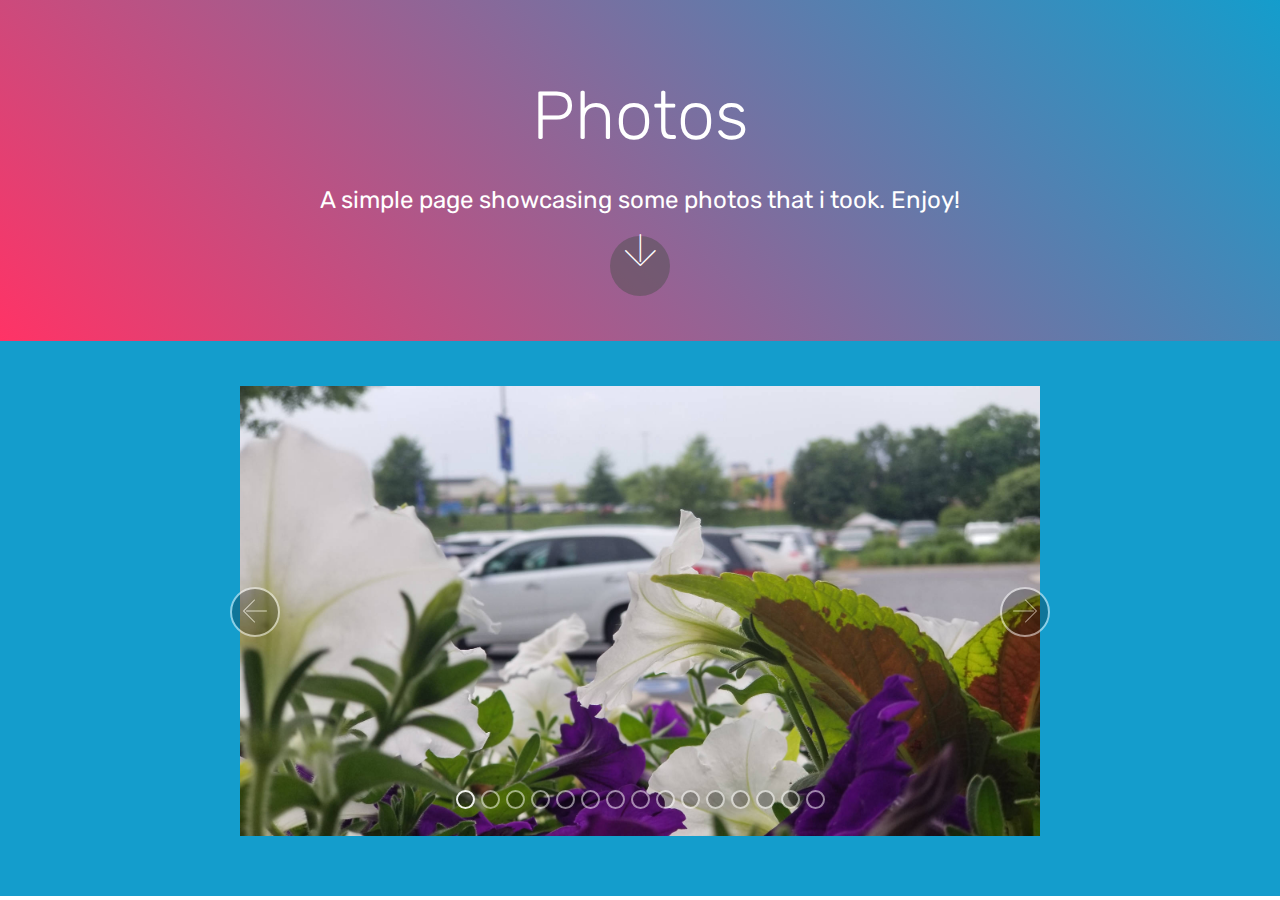
==== page1.html @ ac898b01 "create github pages" ====
<!DOCTYPE html>
<html  >
<head>
  <!-- Site made with Mobirise Website Builder v4.10.3, https://mobirise.com -->
  <meta charset="UTF-8">
  <meta http-equiv="X-UA-Compatible" content="IE=edge">
  <meta name="generator" content="Mobirise v4.10.3, mobirise.com">
  <meta name="viewport" content="width=device-width, initial-scale=1, minimum-scale=1">
  <link rel="shortcut icon" href="assets/images/logo4.png" type="image/x-icon">
  <meta name="description" content="Web Maker Description">
  
  <title>photos</title>
  <link rel="stylesheet" href="assets/web/assets/mobirise-icons/mobirise-icons.css">
  <link rel="stylesheet" href="assets/tether/tether.min.css">
  <link rel="stylesheet" href="assets/bootstrap/css/bootstrap.min.css">
  <link rel="stylesheet" href="assets/bootstrap/css/bootstrap-grid.min.css">
  <link rel="stylesheet" href="assets/bootstrap/css/bootstrap-reboot.min.css">
  <link rel="stylesheet" href="assets/soundcloud-plugin/style.css">
  <link rel="stylesheet" href="assets/theme/css/style.css">
  <link rel="stylesheet" href="assets/mobirise/css/mbr-additional.css" type="text/css">
  
  
  
</head>
<body>
  <section class="header5 cid-rvmyHBR4bw" id="header5-c">

    

    
    <div class="container">
        <div class="row justify-content-center">
            <div class="mbr-white col-md-10">
                <h1 class="mbr-section-title align-center pb-3 mbr-fonts-style display-1">
                    Photos</h1>
                <p class="mbr-text align-center display-5 pb-3 mbr-fonts-style">A simple page showcasing some photos that i took. Enjoy!</p>
                
            </div>
        </div>
    </div>

    <div class="mbr-arrow hidden-sm-down" aria-hidden="true">
        <a href="#next">
            <i class="mbri-down mbr-iconfont"></i>
        </a>
    </div>
</section>

<section class="engine"><a href="https://mobirise.info/u">bootstrap website templates</a></section><section class="carousel slide cid-rvoicYiLsI" data-interval="false" id="slider2-d">

    
    <div class="container content-slider">
        <div class="content-slider-wrap">
            <div><div class="mbr-slider slide carousel" data-pause="true" data-keyboard="false" data-ride="carousel" data-interval="4000"><ol class="carousel-indicators"><li data-app-prevent-settings="" data-target="#slider2-d" class=" active" data-slide-to="0"></li><li data-app-prevent-settings="" data-target="#slider2-d" data-slide-to="1"></li><li data-app-prevent-settings="" data-target="#slider2-d" data-slide-to="2"></li><li data-app-prevent-settings="" data-target="#slider2-d" data-slide-to="3"></li><li data-app-prevent-settings="" data-target="#slider2-d" data-slide-to="4"></li><li data-app-prevent-settings="" data-target="#slider2-d" data-slide-to="5"></li><li data-app-prevent-settings="" data-target="#slider2-d" data-slide-to="6"></li><li data-app-prevent-settings="" data-target="#slider2-d" data-slide-to="7"></li><li data-app-prevent-settings="" data-target="#slider2-d" data-slide-to="8"></li><li data-app-prevent-settings="" data-target="#slider2-d" data-slide-to="9"></li><li data-app-prevent-settings="" data-target="#slider2-d" data-slide-to="10"></li><li data-app-prevent-settings="" data-target="#slider2-d" data-slide-to="11"></li><li data-app-prevent-settings="" data-target="#slider2-d" data-slide-to="12"></li><li data-app-prevent-settings="" data-target="#slider2-d" data-slide-to="13"></li><li data-app-prevent-settings="" data-target="#slider2-d" data-slide-to="14"></li></ol><div class="carousel-inner" role="listbox"><div class="carousel-item slider-fullscreen-image active" data-bg-video-slide="false" style="background-image: url(assets/images/20190602-161744-2000x1125.jpg);"><div class="container container-slide"><div class="image_wrapper"><img src="assets/images/20190602-161744-2000x1125.jpg"><div class="carousel-caption justify-content-center"><div class="col-10 align-center"></div></div></div></div></div><div class="carousel-item slider-fullscreen-image" data-bg-video-slide="false" style="background-image: url(assets/images/effects-1-2000x1125.jpg);"><div class="container container-slide"><div class="image_wrapper"><img src="assets/images/effects-1-2000x1125.jpg"><div class="carousel-caption justify-content-center"><div class="col-10 align-center"></div></div></div></div></div><div class="carousel-item slider-fullscreen-image" data-bg-video-slide="false" style="background-image: url(assets/images/img-20181217-172733-effects-1-2000x2667.jpg);"><div class="container container-slide"><div class="image_wrapper"><img src="assets/images/img-20181217-172733-effects-1-2000x2667.jpg"><div class="carousel-caption justify-content-center"><div class="col-10 align-center"></div></div></div></div></div><div class="carousel-item slider-fullscreen-image" data-bg-video-slide="false" style="background-image: url(assets/images/20190502-70730-2000x1125.jpg);"><div class="container container-slide"><div class="image_wrapper"><img src="assets/images/20190502-70730-2000x1125.jpg"><div class="carousel-caption justify-content-center"><div class="col-10 align-center"></div></div></div></div></div><div class="carousel-item slider-fullscreen-image" data-bg-video-slide="false" style="background-image: url(assets/images/effects1-1-2000x3556.jpg);"><div class="container container-slide"><div class="image_wrapper"><img src="assets/images/effects1-1-2000x3556.jpg"><div class="carousel-caption justify-content-center"><div class="col-10 align-center"></div></div></div></div></div><div class="carousel-item slider-fullscreen-image" data-bg-video-slide="false" style="background-image: url(assets/images/20190703-172301-2000x1125.jpg);"><div class="container container-slide"><div class="image_wrapper"><img src="assets/images/20190703-172301-2000x1125.jpg"><div class="carousel-caption justify-content-center"><div class="col-10 align-center"></div></div></div></div></div><div class="carousel-item slider-fullscreen-image" data-bg-video-slide="false" style="background-image: url(assets/images/20180827-161216-2000x972.jpg);"><div class="container container-slide"><div class="image_wrapper"><img src="assets/images/20180827-161216-2000x972.jpg"><div class="carousel-caption justify-content-center"><div class="col-10 align-center"></div></div></div></div></div><div class="carousel-item slider-fullscreen-image" data-bg-video-slide="false" style="background-image: url(assets/images/20180825-30747-2000x972.jpg);"><div class="container container-slide"><div class="image_wrapper"><img src="assets/images/20180825-30747-2000x972.jpg"><div class="carousel-caption justify-content-center"><div class="col-10 align-center"></div></div></div></div></div><div class="carousel-item slider-fullscreen-image" data-bg-video-slide="false" style="background-image: url(assets/images/20190527-102613-2000x1125.jpg);"><div class="container container-slide"><div class="image_wrapper"><img src="assets/images/20190527-102613-2000x1125.jpg"><div class="carousel-caption justify-content-center"><div class="col-10 align-center"></div></div></div></div></div><div class="carousel-item slider-fullscreen-image" data-bg-video-slide="false" style="background-image: url(assets/images/20180831-134159-2000x972.jpg);"><div class="container container-slide"><div class="image_wrapper"><img src="assets/images/20180831-134159-2000x972.jpg"><div class="carousel-caption justify-content-center"><div class="col-10 align-center"></div></div></div></div></div><div class="carousel-item slider-fullscreen-image" data-bg-video-slide="false" style="background-image: url(assets/images/20181013-175349-2000x972.jpg);"><div class="container container-slide"><div class="image_wrapper"><img src="assets/images/20181013-175349-2000x972.jpg"><div class="carousel-caption justify-content-center"><div class="col-10 align-center"></div></div></div></div></div><div class="carousel-item slider-fullscreen-image" data-bg-video-slide="false" style="background-image: url(assets/images/20181019-154623-2000x972.jpg);"><div class="container container-slide"><div class="image_wrapper"><img src="assets/images/20181019-154623-2000x972.jpg"><div class="carousel-caption justify-content-center"><div class="col-10 align-center"></div></div></div></div></div><div class="carousel-item slider-fullscreen-image" data-bg-video-slide="false" style="background-image: url(assets/images/20190201-202434-2000x972.jpg);"><div class="container container-slide"><div class="image_wrapper"><img src="assets/images/20190201-202434-2000x972.jpg"><div class="carousel-caption justify-content-center"><div class="col-10 align-center"></div></div></div></div></div><div class="carousel-item slider-fullscreen-image" data-bg-video-slide="false" style="background-image: url(assets/images/20190106-133951-2000x972.jpg);"><div class="container container-slide"><div class="image_wrapper"><img src="assets/images/20190106-133951-2000x972.jpg"><div class="carousel-caption justify-content-center"><div class="col-10 align-center"></div></div></div></div></div><div class="carousel-item slider-fullscreen-image" data-bg-video-slide="false" style="background-image: url(assets/images/20190428-104257-2000x972.jpg);"><div class="container container-slide"><div class="image_wrapper"><img src="assets/images/20190428-104257-2000x972.jpg"><div class="carousel-caption justify-content-center"><div class="col-10 align-center"></div></div></div></div></div></div><a data-app-prevent-settings="" class="carousel-control carousel-control-prev" role="button" data-slide="prev" href="#slider2-d"><span aria-hidden="true" class="mbri-left mbr-iconfont"></span><span class="sr-only">Previous</span></a><a data-app-prevent-settings="" class="carousel-control carousel-control-next" role="button" data-slide="next" href="#slider2-d"><span aria-hidden="true" class="mbri-right mbr-iconfont"></span><span class="sr-only">Next</span></a></div></div> 
        </div>
    </div>
</section>


  <script src="assets/web/assets/jquery/jquery.min.js"></script>
  <script src="assets/popper/popper.min.js"></script>
  <script src="assets/tether/tether.min.js"></script>
  <script src="assets/bootstrap/js/bootstrap.min.js"></script>
  <script src="assets/smoothscroll/smooth-scroll.js"></script>
  <script src="assets/ytplayer/jquery.mb.ytplayer.min.js"></script>
  <script src="assets/vimeoplayer/jquery.mb.vimeo_player.js"></script>
  <script src="assets/bootstrapcarouselswipe/bootstrap-carousel-swipe.js"></script>
  <script src="assets/theme/js/script.js"></script>
  <script src="assets/slidervideo/script.js"></script>
  
  
</body>
</html>
---- assets/web/assets/mobirise-icons/mobirise-icons.css ----
@font-face {
  font-family: 'MobiriseIcons';
  src:  url('mobirise-icons.eot?spat4u');
  src:  url('mobirise-icons.eot?spat4u#iefix') format('embedded-opentype'),
    url('mobirise-icons.ttf?spat4u') format('truetype'),
    url('mobirise-icons.woff?spat4u') format('woff'),
    url('mobirise-icons.svg?spat4u#MobiriseIcons') format('svg');
  font-weight: normal;
  font-style: normal;
}

[class^="mbri-"], [class*=" mbri-"] {
  /* use !important to prevent issues with browser extensions that change fonts */
  font-family: MobiriseIcons !important;
  speak: none;
  font-style: normal;
  font-weight: normal;
  font-variant: normal;
  text-transform: none;
  line-height: 1;

  /* Better Font Rendering =========== */
  -webkit-font-smoothing: antialiased;
  -moz-osx-font-smoothing: grayscale;
}

.mbri-add-submenu:before {
  content: "\e900";
}
.mbri-alert:before {
  content: "\e901";
}
.mbri-align-center:before {
  content: "\e902";
}
.mbri-align-justify:before {
  content: "\e903";
}
.mbri-align-left:before {
  content: "\e904";
}
.mbri-align-right:before {
  content: "\e905";
}
.mbri-android:before {
  content: "\e906";
}
.mbri-apple:before {
  content: "\e907";
}
.mbri-arrow-down:before {
  content: "\e908";
}
.mbri-arrow-next:before {
  content: "\e909";
}
.mbri-arrow-prev:before {
  content: "\e90a";
}
.mbri-arrow-up:before {
  content: "\e90b";
}
.mbri-bold:before {
  content: "\e90c";
}
.mbri-bookmark:before {
  content: "\e90d";
}
.mbri-bootstrap:before {
  content: "\e90e";
}
.mbri-briefcase:before {
  content: "\e90f";
}
.mbri-browse:before {
  content: "\e910";
}
.mbri-bulleted-list:before {
  content: "\e911";
}
.mbri-calendar:before {
  content: "\e912";
}
.mbri-camera:before {
  content: "\e913";
}
.mbri-cart-add:before {
  content: "\e914";
}
.mbri-cart-full:before {
  content: "\e915";
}
.mbri-cash:before {
  content: "\e916";
}
.mbri-change-style:before {
  content: "\e917";
}
.mbri-chat:before {
  content: "\e918";
}
.mbri-clock:before {
  content: "\e919";
}
.mbri-close:before {
  content: "\e91a";
}
.mbri-cloud:before {
  content: "\e91b";
}
.mbri-code:before {
  content: "\e91c";
}
.mbri-contact-form:before {
  content: "\e91d";
}
.mbri-credit-card:before {
  content: "\e91e";
}
.mbri-cursor-click:before {
  content: "\e91f";
}
.mbri-cust-feedback:before {
  content: "\e920";
}
.mbri-database:before {
  content: "\e921";
}
.mbri-delivery:before {
  content: "\e922";
}
.mbri-desktop:before {
  content: "\e923";
}
.mbri-devices:before {
  content: "\e924";
}
.mbri-down:before {
  content: "\e925";
}
.mbri-download:before {
  content: "\e989";
}
.mbri-drag-n-drop:before {
  content: "\e927";
}
.mbri-drag-n-drop2:before {
  content: "\e928";
}
.mbri-edit:before {
  content: "\e929";
}
.mbri-edit2:before {
  content: "\e92a";
}
.mbri-error:before {
  content: "\e92b";
}
.mbri-extension:before {
  content: "\e92c";
}
.mbri-features:before {
  content: "\e92d";
}
.mbri-file:before {
  content: "\e92e";
}
.mbri-flag:before {
  content: "\e92f";
}
.mbri-folder:before {
  content: "\e930";
}
.mbri-gift:before {
  content: "\e931";
}
.mbri-github:before {
  content: "\e932";
}
.mbri-globe:before {
  content: "\e933";
}
.mbri-globe-2:before {
  content: "\e934";
}
.mbri-growing-chart:before {
  content: "\e935";
}
.mbri-hearth:before {
  content: "\e936";
}
.mbri-help:before {
  content: "\e937";
}
.mbri-home:before {
  content: "\e938";
}
.mbri-hot-cup:before {
  content: "\e939";
}
.mbri-idea:before {
  content: "\e93a";
}
.mbri-image-gallery:before {
  content: "\e93b";
}
.mbri-image-slider:before {
  content: "\e93c";
}
.mbri-info:before {
  content: "\e93d";
}
.mbri-italic:before {
  content: "\e93e";
}
.mbri-key:before {
  content: "\e93f";
}
.mbri-laptop:before {
  content: "\e940";
}
.mbri-layers:before {
  content: "\e941";
}
.mbri-left-right:before {
  content: "\e942";
}
.mbri-left:before {
  content: "\e943";
}
.mbri-letter:before {
  content: "\e944";
}
.mbri-like:before {
  content: "\e945";
}
.mbri-link:before {
  content: "\e946";
}
.mbri-lock:before {
  content: "\e947";
}
.mbri-login:before {
  content: "\e948";
}
.mbri-logout:before {
  content: "\e949";
}
.mbri-magic-stick:before {
  content: "\e94a";
}
.mbri-map-pin:before {
  content: "\e94b";
}
.mbri-menu:before {
  content: "\e94c";
}
.mbri-mobile:before {
  content: "\e94d";
}
.mbri-mobile2:before {
  content: "\e94e";
}
.mbri-mobirise:before {
  content: "\e94f";
}
.mbri-more-horizontal:before {
  content: "\e950";
}
.mbri-more-vertical:before {
  content: "\e951";
}
.mbri-music:before {
  content: "\e952";
}
.mbri-new-file:before {
  content: "\e953";
}
.mbri-numbered-list:before {
  content: "\e954";
}
.mbri-opened-folder:before {
  content: "\e955";
}
.mbri-pages:before {
  content: "\e956";
}
.mbri-paper-plane:before {
  content: "\e957";
}
.mbri-paperclip:before {
  content: "\e958";
}
.mbri-photo:before {
  content: "\e959";
}
.mbri-photos:before {
  content: "\e95a";
}
.mbri-pin:before {
  content: "\e95b";
}
.mbri-play:before {
  content: "\e95c";
}
.mbri-plus:before {
  content: "\e95d";
}
.mbri-preview:before {
  content: "\e95e";
}
.mbri-print:before {
  content: "\e95f";
}
.mbri-protect:before {
  content: "\e960";
}
.mbri-question:before {
  content: "\e961";
}
.mbri-quote-left:before {
  content: "\e962";
}
.mbri-quote-right:before {
  content: "\e963";
}
.mbri-refresh:before {
  content: "\e964";
}
.mbri-responsive:before {
  content: "\e965";
}
.mbri-right:before {
  content: "\e966";
}
.mbri-rocket:before {
  content: "\e967";
}
.mbri-sad-face:before {
  content: "\e968";
}
.mbri-sale:before {
  content: "\e969";
}
.mbri-save:before {
  content: "\e96a";
}
.mbri-search:before {
  content: "\e96b";
}
.mbri-setting:before {
  content: "\e96c";
}
.mbri-setting2:before {
  content: "\e96d";
}
.mbri-setting3:before {
  content: "\e96e";
}
.mbri-share:before {
  content: "\e96f";
}
.mbri-shopping-bag:before {
  content: "\e970";
}
.mbri-shopping-basket:before {
  content: "\e971";
}
.mbri-shopping-cart:before {
  content: "\e972";
}
.mbri-sites:before {
  content: "\e973";
}
.mbri-smile-face:before {
  content: "\e974";
}
.mbri-speed:before {
  content: "\e975";
}
.mbri-star:before {
  content: "\e976";
}
.mbri-success:before {
  content: "\e977";
}
.mbri-sun:before {
  content: "\e978";
}
.mbri-sun2:before {
  content: "\e979";
}
.mbri-tablet:before {
  content: "\e97a";
}
.mbri-tablet-vertical:before {
  content: "\e97b";
}
.mbri-target:before {
  content: "\e97c";
}
.mbri-timer:before {
  content: "\e97d";
}
.mbri-to-ftp:before {
  content: "\e97e";
}
.mbri-to-local-drive:before {
  content: "\e97f";
}
.mbri-touch-swipe:before {
  content: "\e980";
}
.mbri-touch:before {
  content: "\e981";
}
.mbri-trash:before {
  content: "\e982";
}
.mbri-underline:before {
  content: "\e983";
}
.mbri-unlink:before {
  content: "\e984";
}
.mbri-unlock:before {
  content: "\e985";
}
.mbri-up-down:before {
  content: "\e986";
}
.mbri-up:before {
  content: "\e987";
}
.mbri-update:before {
  content: "\e988";
}
.mbri-upload:before {
 content: "\e926"; 
}
.mbri-user:before {
  content: "\e98a";
}
.mbri-user2:before {
  content: "\e98b";
}
.mbri-users:before {
  content: "\e98c";
}
.mbri-video:before {
  content: "\e98d";
}
.mbri-video-play:before {
  content: "\e98e";
}
.mbri-watch:before {
  content: "\e98f";
}
.mbri-website-theme:before {
  content: "\e990";
}
.mbri-wifi:before {
  content: "\e991";
}
.mbri-windows:before {
  content: "\e992";
}
.mbri-zoom-out:before {
  content: "\e993";
}
.mbri-redo:before {
  content: "\e994";
}
.mbri-undo:before {
  content: "\e995";
}
---- assets/soundcloud-plugin/style.css ----
.addons-container {
  position: relative;
  margin-left: auto;
  margin-right: auto;
  padding-right: 15px;
  padding-left: 15px; }
  @media (min-width: 576px) {
    .addons-container {
      padding-right: 15px;
      padding-left: 15px; } }
  @media (min-width: 768px) {
    .addons-container {
      padding-right: 15px;
      padding-left: 15px; } }
  @media (min-width: 992px) {
    .addons-container {
      padding-right: 15px;
      padding-left: 15px; } }
  @media (min-width: 1200px) {
    .addons-container {
      padding-right: 15px;
      padding-left: 15px; } }
  @media (min-width: 576px) {
    .addons-container {
      width: 540px;
      max-width: 100%; } }
  @media (min-width: 768px) {
    .addons-container {
      width: 720px;
      max-width: 100%; } }
  @media (min-width: 992px) {
    .addons-container {
      width: 960px;
      max-width: 100%; } }
  @media (min-width: 1200px) {
    .addons-container {
      width: 1140px;
      max-width: 100%; } }

.addons-container-inner{
    position: relative;
    width: 100%;
    min-height: 1px;
    padding-right: 15px;
    padding-left: 15px;
}
@media (min-width: 567px) {
    .addons-container-inner{
        -ms-flex: 0 0 66.666667%;
        flex: 0 0 66.666667%;
        max-width: 66.666667%;
    }
}
.addons-row{
    display: flex;
    justify-content:center;
}
---- assets/theme/css/style.css ----
/*!
 * Mobirise v4 theme (https://mobirise.com/)
 * Copyright 2017 Mobirise
 */
section {
  background-color: #eeeeee; }

section,
.container,
.container-fluid {
  position: relative;
  word-wrap: break-word; }

a.mbr-iconfont:hover {
  text-decoration: none; }

.article .lead p, .article .lead ul, .article .lead ol, .article .lead pre, .article .lead blockquote {
  margin-bottom: 0; }

a {
  font-style: normal;
  font-weight: 400;
  cursor: pointer; }
  a, a:hover {
    text-decoration: none; }

figure {
  margin-bottom: 0; }

body {
  color: #232323; }

h1, h2, h3, h4, h5, h6,
.h1, .h2, .h3, .h4, .h5, .h6,
.display-1, .display-2, .display-3, .display-4 {
  line-height: 1;
  word-break: break-word;
  word-wrap: break-word; }

b, strong {
  font-weight: bold; }

blockquote {
  padding: 10px 0 10px 20px;
  position: relative;
  border-left: 2px solid;
  border-color: #ff3366; }

input:-webkit-autofill, input:-webkit-autofill:hover, input:-webkit-autofill:focus, input:-webkit-autofill:active {
  transition-delay: 9999s;
  transition-property: background-color, color; }

textarea[type="hidden"] {
  display: none; }

body {
  position: relative; }

section {
  background-position: 50% 50%;
  background-repeat: no-repeat;
  background-size: cover; }
  section .mbr-background-video,
  section .mbr-background-video-preview {
    position: absolute;
    bottom: 0;
    left: 0;
    right: 0;
    top: 0; }

.hidden {
  visibility: hidden; }

.mbr-z-index20 {
  z-index: 20; }

/*! Base colors */
.mbr-white {
  color: #ffffff; }

.mbr-black {
  color: #000000; }

.mbr-bg-white {
  background-color: #ffffff; }

.mbr-bg-black {
  background-color: #000000; }

/*! Text-aligns */
.align-left {
  text-align: left; }

.align-center {
  text-align: center; }

.align-right {
  text-align: right; }

@media (max-width: 767px) {
  .align-left, .align-center, .align-right, .mbr-section-btn, .mbr-section-title {
    text-align: center; } }
/*! Font-weight  */
.mbr-light {
  font-weight: 300; }

.mbr-regular {
  font-weight: 400; }

.mbr-semibold {
  font-weight: 500; }

.mbr-bold {
  font-weight: 700; }

/*! Media  */
.media-size-item {
  -webkit-flex: 1 1 auto;
  -moz-flex: 1 1 auto;
  -ms-flex: 1 1 auto;
  -o-flex: 1 1 auto;
  flex: 1 1 auto; }

.media-content {
  -webkit-flex-basis: 100%;
  flex-basis: 100%; }

.media-container-row {
  display: -ms-flexbox;
  display: -webkit-flex;
  display: flex;
  -webkit-flex-direction: row;
  -ms-flex-direction: row;
  flex-direction: row;
  -webkit-flex-wrap: wrap;
  -ms-flex-wrap: wrap;
  flex-wrap: wrap;
  -webkit-justify-content: center;
  -ms-flex-pack: center;
  justify-content: center;
  -webkit-align-content: center;
  -ms-flex-line-pack: center;
  align-content: center;
  -webkit-align-items: start;
  -ms-flex-align: start;
  align-items: start; }
  .media-container-row .media-size-item {
    width: 400px; }

.media-container-column {
  display: -ms-flexbox;
  display: -webkit-flex;
  display: flex;
  -webkit-flex-direction: column;
  -ms-flex-direction: column;
  flex-direction: column;
  -webkit-flex-wrap: wrap;
  -ms-flex-wrap: wrap;
  flex-wrap: wrap;
  -webkit-justify-content: center;
  -ms-flex-pack: center;
  justify-content: center;
  -webkit-align-content: center;
  -ms-flex-line-pack: center;
  align-content: center;
  -webkit-align-items: stretch;
  -ms-flex-align: stretch;
  align-items: stretch; }
  .media-container-column > * {
    width: 100%; }

@media (min-width: 992px) {
  .media-container-row {
    -webkit-flex-wrap: nowrap;
    -ms-flex-wrap: nowrap;
    flex-wrap: nowrap; } }
figure {
  overflow: hidden; }

figure[mbr-media-size] {
  transition: width 0.1s; }

.mbr-figure img, .mbr-figure iframe {
  display: block;
  width: 100%; }

.card {
  background-color: transparent;
  border: none; }

.card-box {
  width: 100%; }

.card-img {
  text-align: center;
  flex-shrink: 0;
  -webkit-flex-shrink: 0; }

.media {
  max-width: 100%;
  margin: 0 auto; }

.mbr-figure {
  -ms-flex-item-align: center;
  -ms-grid-row-align: center;
  -webkit-align-self: center;
  align-self: center; }

.media-container > div {
  max-width: 100%; }

.mbr-figure img, .card-img img {
  width: 100%; }

@media (max-width: 991px) {
  .media-size-item {
    width: auto !important; }

  .media {
    width: auto; }

  .mbr-figure {
    width: 100% !important; } }
/*! Buttons */
.mbr-section-btn {
  margin-left: -.25rem;
  margin-right: -.25rem;
  font-size: 0; }

nav .mbr-section-btn {
  margin-left: 0rem;
  margin-right: 0rem; }

/*! Btn icon margin */
.btn .mbr-iconfont, .btn.btn-sm .mbr-iconfont {
  cursor: pointer;
  margin-right: 0.5rem; }

.btn.btn-md .mbr-iconfont, .btn.btn-md .mbr-iconfont {
  margin-right: 0.8rem; }

.mbr-regular {
  font-weight: 400; }

.mbr-semibold {
  font-weight: 500; }

.mbr-bold {
  font-weight: 700; }

[type="submit"] {
  -webkit-appearance: none; }

/*! Full-screen */
.mbr-fullscreen .mbr-overlay {
  min-height: 100vh; }

.mbr-fullscreen {
  display: flex;
  display: -webkit-flex;
  display: -moz-flex;
  display: -ms-flex;
  display: -o-flex;
  align-items: center;
  -webkit-align-items: center;
  min-height: 100vh;
  padding-top: 3rem;
  padding-bottom: 3rem; }

/*! Map */
.map {
  height: 25rem;
  position: relative; }
  .map iframe {
    width: 100%;
    height: 100%; }

/* Form */
.form-asterisk {
  font-family: initial;
  position: absolute;
  top: -2px;
  font-weight: normal; }

/*! Scroll to top arrow */
.mbr-arrow-up {
  bottom: 25px;
  right: 90px;
  position: fixed;
  text-align: right;
  z-index: 5000;
  color: #ffffff;
  font-size: 32px;
  transform: rotate(180deg);
  -webkit-transform: rotate(180deg); }

.mbr-arrow-up a {
  background: rgba(0, 0, 0, 0.2);
  border-radius: 3px;
  color: #fff;
  display: inline-block;
  height: 60px;
  width: 60px;
  outline-style: none !important;
  position: relative;
  text-decoration: none;
  transition: all .3s ease-in-out;
  cursor: pointer;
  text-align: center; }
  .mbr-arrow-up a:hover {
    background-color: rgba(0, 0, 0, 0.4); }
  .mbr-arrow-up a i {
    line-height: 60px; }

.mbr-arrow-up-icon {
  display: block;
  color: #fff; }

.mbr-arrow-up-icon::before {
  content: "\203a";
  display: inline-block;
  font-family: serif;
  font-size: 32px;
  line-height: 1;
  font-style: normal;
  position: relative;
  top: 6px;
  left: -4px;
  -webkit-transform: rotate(-90deg);
  transform: rotate(-90deg); }

/*! Arrow Down */
.mbr-arrow {
  position: absolute;
  bottom: 45px;
  left: 50%;
  width: 60px;
  height: 60px;
  cursor: pointer;
  background-color: rgba(80, 80, 80, 0.5);
  border-radius: 50%;
  -webkit-transform: translateX(-50%);
  transform: translateX(-50%); }
  .mbr-arrow > a {
    display: inline-block;
    text-decoration: none;
    outline-style: none;
    -webkit-animation: arrowdown 1.7s ease-in-out infinite;
    animation: arrowdown 1.7s ease-in-out infinite; }
    .mbr-arrow > a > i {
      position: absolute;
      top: -2px;
      left: 15px;
      font-size: 2rem; }

@keyframes arrowdown {
  0% {
    transform: translateY(0px);
    -webkit-transform: translateY(0px); }
  50% {
    transform: translateY(-5px);
    -webkit-transform: translateY(-5px); }
  100% {
    transform: translateY(0px);
    -webkit-transform: translateY(0px); } }
@-webkit-keyframes arrowdown {
  0% {
    transform: translateY(0px);
    -webkit-transform: translateY(0px); }
  50% {
    transform: translateY(-5px);
    -webkit-transform: translateY(-5px); }
  100% {
    transform: translateY(0px);
    -webkit-transform: translateY(0px); } }
@media (max-width: 500px) {
  .mbr-arrow-up {
    left: 50%;
    right: auto;
    transform: translateX(-50%) rotate(180deg);
    -webkit-transform: translateX(-50%) rotate(180deg); } }
/*Gradients animation*/
@keyframes gradient-animation {
  from {
    background-position: 0% 100%;
    animation-timing-function: ease-in-out; }
  to {
    background-position: 100% 0%;
    animation-timing-function: ease-in-out; } }
@-webkit-keyframes gradient-animation {
  from {
    background-position: 0% 100%;
    animation-timing-function: ease-in-out; }
  to {
    background-position: 100% 0%;
    animation-timing-function: ease-in-out; } }
.bg-gradient {
  background-size: 200% 200%;
  animation: gradient-animation 5s infinite alternate;
  -webkit-animation: gradient-animation 5s infinite alternate; }

.menu .navbar-brand {
  display: -webkit-flex; }
  .menu .navbar-brand span {
    display: flex;
    display: -webkit-flex; }
  .menu .navbar-brand .navbar-caption-wrap {
    display: -webkit-flex; }
  .menu .navbar-brand .navbar-logo img {
    display: -webkit-flex; }
@media (min-width: 768px) and (max-width: 991px) {
  .menu .navbar-toggleable-sm .navbar-nav {
    display: -webkit-box;
    display: -webkit-flex;
    display: -ms-flexbox; } }
@media (max-width: 991px) {
  .menu .navbar-collapse {
    max-height: 93.5vh; }
    .menu .navbar-collapse.show {
      overflow: auto; } }
@media (min-width: 992px) {
  .menu .navbar-nav.nav-dropdown {
    display: -webkit-flex; }
  .menu .navbar-toggleable-sm .navbar-collapse {
    display: -webkit-flex !important; } }
@media (max-width: 767px) {
  .menu .navbar-collapse {
    max-height: 80vh; } }

.navbar {
  display: -webkit-flex;
  -webkit-flex-wrap: wrap;
  -webkit-align-items: center;
  -webkit-justify-content: space-between; }

.navbar-collapse {
  -webkit-flex-basis: 100%;
  -webkit-flex-grow: 1;
  -webkit-align-items: center; }

.nav-dropdown .link {
  padding: .667em 1.667em !important;
  margin: 0 !important; }

.nav {
  display: -webkit-flex;
  -webkit-flex-wrap: wrap; }

.row {
  display: -webkit-flex;
  -webkit-flex-wrap: wrap; }

.justify-content-center {
  -webkit-justify-content: center; }

.form-inline {
  display: -webkit-flex;
  -webkit-flex-flow: row wrap;
  -webkit-align-items: center; }

.card-wrapper {
  -webkit-flex: 1; }

.carousel-control {
  z-index: 10;
  display: -webkit-flex;
  -webkit-align-items: center;
  -webkit-justify-content: center; }

.carousel-controls {
  display: -webkit-flex; }

.media {
  display: -webkit-flex; }

.form-group:focus {
  outline: none; }

.jq-selectbox__select {
  padding: 1.07em .5em;
  position: absolute;
  top: 0;
  left: 0;
  width: 100%; }

.jq-selectbox__dropdown {
  position: absolute;
  top: 100% !important;
  left: 0 !important;
  width: 100% !important; }

.jq-selectbox__trigger-arrow {
  transform: translateY(-50%); }

.jq-selectbox li {
  padding: 1.07em .5em; }

div[data-for^="input-range"] input {
  padding-left: 0;
  padding-right: 0; }

.modal-dialog, .modal-content {
  height: 100%; }

.modal-dialog .carousel-inner {
  height: 100%;
  height: -webkit-fill-available;
  height: fill-available; }

.carousel-item {
  text-align: center; }

.carousel-item img {
  margin: auto; }
.engine {
	position: absolute;
	text-indent: -2400px;
	text-align: center;
	padding: 0;
	top: 0;
	left: -2400px;
}
---- assets/mobirise/css/mbr-additional.css ----
@import url(https://fonts.googleapis.com/css?family=Rubik:300,300i,400,400i,500,500i,700,700i,900,900i);





body {
  font-style: normal;
  line-height: 1.5;
}
.mbr-section-title {
  font-style: normal;
  line-height: 1.2;
}
.mbr-section-subtitle {
  line-height: 1.3;
}
.mbr-text {
  font-style: normal;
  line-height: 1.6;
}
.display-1 {
  font-family: 'Rubik', sans-serif;
  font-size: 4.25rem;
}
.display-1 > .mbr-iconfont {
  font-size: 6.8rem;
}
.display-2 {
  font-family: 'Rubik', sans-serif;
  font-size: 3rem;
}
.display-2 > .mbr-iconfont {
  font-size: 4.8rem;
}
.display-4 {
  font-family: 'Rubik', sans-serif;
  font-size: 1rem;
}
.display-4 > .mbr-iconfont {
  font-size: 1.6rem;
}
.display-5 {
  font-family: 'Rubik', sans-serif;
  font-size: 1.5rem;
}
.display-5 > .mbr-iconfont {
  font-size: 2.4rem;
}
.display-7 {
  font-family: 'Rubik', sans-serif;
  font-size: 1rem;
}
.display-7 > .mbr-iconfont {
  font-size: 1.6rem;
}
/* ---- Fluid typography for mobile devices ---- */
/* 1.4 - font scale ratio ( bootstrap == 1.42857 ) */
/* 100vw - current viewport width */
/* (48 - 20)  48 == 48rem == 768px, 20 == 20rem == 320px(minimal supported viewport) */
/* 0.65 - min scale variable, may vary */
@media (max-width: 768px) {
  .display-1 {
    font-size: 3.4rem;
    font-size: calc( 2.1374999999999997rem + (4.25 - 2.1374999999999997) * ((100vw - 20rem) / (48 - 20)));
    line-height: calc( 1.4 * (2.1374999999999997rem + (4.25 - 2.1374999999999997) * ((100vw - 20rem) / (48 - 20))));
  }
  .display-2 {
    font-size: 2.4rem;
    font-size: calc( 1.7rem + (3 - 1.7) * ((100vw - 20rem) / (48 - 20)));
    line-height: calc( 1.4 * (1.7rem + (3 - 1.7) * ((100vw - 20rem) / (48 - 20))));
  }
  .display-4 {
    font-size: 0.8rem;
    font-size: calc( 1rem + (1 - 1) * ((100vw - 20rem) / (48 - 20)));
    line-height: calc( 1.4 * (1rem + (1 - 1) * ((100vw - 20rem) / (48 - 20))));
  }
  .display-5 {
    font-size: 1.2rem;
    font-size: calc( 1.175rem + (1.5 - 1.175) * ((100vw - 20rem) / (48 - 20)));
    line-height: calc( 1.4 * (1.175rem + (1.5 - 1.175) * ((100vw - 20rem) / (48 - 20))));
  }
}
/* Buttons */
.btn {
  font-weight: 500;
  border-width: 2px;
  font-style: normal;
  letter-spacing: 1px;
  margin: .4rem .8rem;
  white-space: normal;
  -webkit-transition: all 0.3s ease-in-out;
  -moz-transition: all 0.3s ease-in-out;
  transition: all 0.3s ease-in-out;
  display: inline-flex;
  align-items: center;
  justify-content: center;
  word-break: break-word;
  -webkit-align-items: center;
  -webkit-justify-content: center;
  display: -webkit-inline-flex;
  padding: 1rem 3rem;
  border-radius: 3px;
}
.btn-sm {
  font-weight: 500;
  letter-spacing: 1px;
  -webkit-transition: all 0.3s ease-in-out;
  -moz-transition: all 0.3s ease-in-out;
  transition: all 0.3s ease-in-out;
  padding: 0.6rem 1.5rem;
  border-radius: 3px;
}
.btn-md {
  font-weight: 500;
  letter-spacing: 1px;
  margin: .4rem .8rem !important;
  -webkit-transition: all 0.3s ease-in-out;
  -moz-transition: all 0.3s ease-in-out;
  transition: all 0.3s ease-in-out;
  padding: 1rem 3rem;
  border-radius: 3px;
}
.btn-lg {
  font-weight: 500;
  letter-spacing: 1px;
  margin: .4rem .8rem !important;
  -webkit-transition: all 0.3s ease-in-out;
  -moz-transition: all 0.3s ease-in-out;
  transition: all 0.3s ease-in-out;
  padding: 1.2rem 3.2rem;
  border-radius: 3px;
}
.bg-primary {
  background-color: #149dcc !important;
}
.bg-success {
  background-color: #f7ed4a !important;
}
.bg-info {
  background-color: #82786e !important;
}
.bg-warning {
  background-color: #879a9f !important;
}
.bg-danger {
  background-color: #b1a374 !important;
}
.btn-primary,
.btn-primary:active {
  background-color: #149dcc !important;
  border-color: #149dcc !important;
  color: #ffffff !important;
}
.btn-primary:hover,
.btn-primary:focus,
.btn-primary.focus,
.btn-primary.active {
  color: #ffffff !important;
  background-color: #0d6786 !important;
  border-color: #0d6786 !important;
}
.btn-primary.disabled,
.btn-primary:disabled {
  color: #ffffff !important;
  background-color: #0d6786 !important;
  border-color: #0d6786 !important;
}
.btn-secondary,
.btn-secondary:active {
  background-color: #ff3366 !important;
  border-color: #ff3366 !important;
  color: #ffffff !important;
}
.btn-secondary:hover,
.btn-secondary:focus,
.btn-secondary.focus,
.btn-secondary.active {
  color: #ffffff !important;
  background-color: #e50039 !important;
  border-color: #e50039 !important;
}
.btn-secondary.disabled,
.btn-secondary:disabled {
  color: #ffffff !important;
  background-color: #e50039 !important;
  border-color: #e50039 !important;
}
.btn-info,
.btn-info:active {
  background-color: #82786e !important;
  border-color: #82786e !important;
  color: #ffffff !important;
}
.btn-info:hover,
.btn-info:focus,
.btn-info.focus,
.btn-info.active {
  color: #ffffff !important;
  background-color: #59524b !important;
  border-color: #59524b !important;
}
.btn-info.disabled,
.btn-info:disabled {
  color: #ffffff !important;
  background-color: #59524b !important;
  border-color: #59524b !important;
}
.btn-success,
.btn-success:active {
  background-color: #f7ed4a !important;
  border-color: #f7ed4a !important;
  color: #3f3c03 !important;
}
.btn-success:hover,
.btn-success:focus,
.btn-success.focus,
.btn-success.active {
  color: #3f3c03 !important;
  background-color: #eadd0a !important;
  border-color: #eadd0a !important;
}
.btn-success.disabled,
.btn-success:disabled {
  color: #3f3c03 !important;
  background-color: #eadd0a !important;
  border-color: #eadd0a !important;
}
.btn-warning,
.btn-warning:active {
  background-color: #879a9f !important;
  border-color: #879a9f !important;
  color: #ffffff !important;
}
.btn-warning:hover,
.btn-warning:focus,
.btn-warning.focus,
.btn-warning.active {
  color: #ffffff !important;
  background-color: #617479 !important;
  border-color: #617479 !important;
}
.btn-warning.disabled,
.btn-warning:disabled {
  color: #ffffff !important;
  background-color: #617479 !important;
  border-color: #617479 !important;
}
.btn-danger,
.btn-danger:active {
  background-color: #b1a374 !important;
  border-color: #b1a374 !important;
  color: #ffffff !important;
}
.btn-danger:hover,
.btn-danger:focus,
.btn-danger.focus,
.btn-danger.active {
  color: #ffffff !important;
  background-color: #8b7d4e !important;
  border-color: #8b7d4e !important;
}
.btn-danger.disabled,
.btn-danger:disabled {
  color: #ffffff !important;
  background-color: #8b7d4e !important;
  border-color: #8b7d4e !important;
}
.btn-white {
  color: #333333 !important;
}
.btn-white,
.btn-white:active {
  background-color: #ffffff !important;
  border-color: #ffffff !important;
  color: #808080 !important;
}
.btn-white:hover,
.btn-white:focus,
.btn-white.focus,
.btn-white.active {
  color: #808080 !important;
  background-color: #d9d9d9 !important;
  border-color: #d9d9d9 !important;
}
.btn-white.disabled,
.btn-white:disabled {
  color: #808080 !important;
  background-color: #d9d9d9 !important;
  border-color: #d9d9d9 !important;
}
.btn-black,
.btn-black:active {
  background-color: #333333 !important;
  border-color: #333333 !important;
  color: #ffffff !important;
}
.btn-black:hover,
.btn-black:focus,
.btn-black.focus,
.btn-black.active {
  color: #ffffff !important;
  background-color: #0d0d0d !important;
  border-color: #0d0d0d !important;
}
.btn-black.disabled,
.btn-black:disabled {
  color: #ffffff !important;
  background-color: #0d0d0d !important;
  border-color: #0d0d0d !important;
}
.btn-primary-outline,
.btn-primary-outline:active {
  background: none;
  border-color: #0b566f;
  color: #0b566f;
}
.btn-primary-outline:hover,
.btn-primary-outline:focus,
.btn-primary-outline.focus,
.btn-primary-outline.active {
  color: #ffffff;
  background-color: #149dcc;
  border-color: #149dcc;
}
.btn-primary-outline.disabled,
.btn-primary-outline:disabled {
  color: #ffffff !important;
  background-color: #149dcc !important;
  border-color: #149dcc !important;
}
.btn-secondary-outline,
.btn-secondary-outline:active {
  background: none;
  border-color: #cc0033;
  color: #cc0033;
}
.btn-secondary-outline:hover,
.btn-secondary-outline:focus,
.btn-secondary-outline.focus,
.btn-secondary-outline.active {
  color: #ffffff;
  background-color: #ff3366;
  border-color: #ff3366;
}
.btn-secondary-outline.disabled,
.btn-secondary-outline:disabled {
  color: #ffffff !important;
  background-color: #ff3366 !important;
  border-color: #ff3366 !important;
}
.btn-info-outline,
.btn-info-outline:active {
  background: none;
  border-color: #4b453f;
  color: #4b453f;
}
.btn-info-outline:hover,
.btn-info-outline:focus,
.btn-info-outline.focus,
.btn-info-outline.active {
  color: #ffffff;
  background-color: #82786e;
  border-color: #82786e;
}
.btn-info-outline.disabled,
.btn-info-outline:disabled {
  color: #ffffff !important;
  background-color: #82786e !important;
  border-color: #82786e !important;
}
.btn-success-outline,
.btn-success-outline:active {
  background: none;
  border-color: #d2c609;
  color: #d2c609;
}
.btn-success-outline:hover,
.btn-success-outline:focus,
.btn-success-outline.focus,
.btn-success-outline.active {
  color: #3f3c03;
  background-color: #f7ed4a;
  border-color: #f7ed4a;
}
.btn-success-outline.disabled,
.btn-success-outline:disabled {
  color: #3f3c03 !important;
  background-color: #f7ed4a !important;
  border-color: #f7ed4a !important;
}
.btn-warning-outline,
.btn-warning-outline:active {
  background: none;
  border-color: #55666b;
  color: #55666b;
}
.btn-warning-outline:hover,
.btn-warning-outline:focus,
.btn-warning-outline.focus,
.btn-warning-outline.active {
  color: #ffffff;
  background-color: #879a9f;
  border-color: #879a9f;
}
.btn-warning-outline.disabled,
.btn-warning-outline:disabled {
  color: #ffffff !important;
  background-color: #879a9f !important;
  border-color: #879a9f !important;
}
.btn-danger-outline,
.btn-danger-outline:active {
  background: none;
  border-color: #7a6e45;
  color: #7a6e45;
}
.btn-danger-outline:hover,
.btn-danger-outline:focus,
.btn-danger-outline.focus,
.btn-danger-outline.active {
  color: #ffffff;
  background-color: #b1a374;
  border-color: #b1a374;
}
.btn-danger-outline.disabled,
.btn-danger-outline:disabled {
  color: #ffffff !important;
  background-color: #b1a374 !important;
  border-color: #b1a374 !important;
}
.btn-black-outline,
.btn-black-outline:active {
  background: none;
  border-color: #000000;
  color: #000000;
}
.btn-black-outline:hover,
.btn-black-outline:focus,
.btn-black-outline.focus,
.btn-black-outline.active {
  color: #ffffff;
  background-color: #333333;
  border-color: #333333;
}
.btn-black-outline.disabled,
.btn-black-outline:disabled {
  color: #ffffff !important;
  background-color: #333333 !important;
  border-color: #333333 !important;
}
.btn-white-outline,
.btn-white-outline:active,
.btn-white-outline.active {
  background: none;
  border-color: #ffffff;
  color: #ffffff;
}
.btn-white-outline:hover,
.btn-white-outline:focus,
.btn-white-outline.focus {
  color: #333333;
  background-color: #ffffff;
  border-color: #ffffff;
}
.text-primary {
  color: #149dcc !important;
}
.text-secondary {
  color: #ff3366 !important;
}
.text-success {
  color: #f7ed4a !important;
}
.text-info {
  color: #82786e !important;
}
.text-warning {
  color: #879a9f !important;
}
.text-danger {
  color: #b1a374 !important;
}
.text-white {
  color: #ffffff !important;
}
.text-black {
  color: #000000 !important;
}
a.text-primary:hover,
a.text-primary:focus {
  color: #0b566f !important;
}
a.text-secondary:hover,
a.text-secondary:focus {
  color: #cc0033 !important;
}
a.text-success:hover,
a.text-success:focus {
  color: #d2c609 !important;
}
a.text-info:hover,
a.text-info:focus {
  color: #4b453f !important;
}
a.text-warning:hover,
a.text-warning:focus {
  color: #55666b !important;
}
a.text-danger:hover,
a.text-danger:focus {
  color: #7a6e45 !important;
}
a.text-white:hover,
a.text-white:focus {
  color: #b3b3b3 !important;
}
a.text-black:hover,
a.text-black:focus {
  color: #4d4d4d !important;
}
.alert-success {
  background-color: #70c770;
}
.alert-info {
  background-color: #82786e;
}
.alert-warning {
  background-color: #879a9f;
}
.alert-danger {
  background-color: #b1a374;
}
.mbr-section-btn a.btn:not(.btn-form) {
  border-radius: 100px;
}
.mbr-section-btn a.btn:not(.btn-form):hover,
.mbr-section-btn a.btn:not(.btn-form):focus {
  box-shadow: none !important;
}
.mbr-section-btn a.btn:not(.btn-form):hover,
.mbr-section-btn a.btn:not(.btn-form):focus {
  box-shadow: 0 10px 40px 0 rgba(0, 0, 0, 0.2) !important;
  -webkit-box-shadow: 0 10px 40px 0 rgba(0, 0, 0, 0.2) !important;
}
.mbr-gallery-filter li a {
  border-radius: 100px !important;
}
.mbr-gallery-filter li.active .btn {
  background-color: #149dcc;
  border-color: #149dcc;
  color: #ffffff;
}
.mbr-gallery-filter li.active .btn:focus {
  box-shadow: none;
}
.nav-tabs .nav-link {
  border-radius: 100px !important;
}
.btn-form {
  border-radius: 0;
}
.btn-form:hover {
  cursor: pointer;
}
a,
a:hover {
  color: #149dcc;
}
.mbr-plan-header.bg-primary .mbr-plan-subtitle,
.mbr-plan-header.bg-primary .mbr-plan-price-desc {
  color: #b4e6f8;
}
.mbr-plan-header.bg-success .mbr-plan-subtitle,
.mbr-plan-header.bg-success .mbr-plan-price-desc {
  color: #ffffff;
}
.mbr-plan-header.bg-info .mbr-plan-subtitle,
.mbr-plan-header.bg-info .mbr-plan-price-desc {
  color: #beb8b2;
}
.mbr-plan-header.bg-warning .mbr-plan-subtitle,
.mbr-plan-header.bg-warning .mbr-plan-price-desc {
  color: #ced6d8;
}
.mbr-plan-header.bg-danger .mbr-plan-subtitle,
.mbr-plan-header.bg-danger .mbr-plan-price-desc {
  color: #dfd9c6;
}
/* Scroll to top button*/
.scrollToTop_wraper {
  display: none;
}
#scrollToTop a i:before {
  content: '';
  position: absolute;
  height: 40%;
  top: 25%;
  background: #fff;
  width: 2px;
  left: calc(50% - 1px);
}
#scrollToTop a i:after {
  content: '';
  position: absolute;
  display: block;
  border-top: 2px solid #fff;
  border-right: 2px solid #fff;
  width: 40%;
  height: 40%;
  left: 30%;
  bottom: 30%;
  transform: rotate(135deg);
  -webkit-transform: rotate(135deg);
}
/* Others*/
.note-check a[data-value=Rubik] {
  font-style: normal;
}
.mbr-arrow a {
  color: #ffffff;
}
@media (max-width: 767px) {
  .mbr-arrow {
    display: none;
  }
}
.form-control-label {
  position: relative;
  cursor: pointer;
  margin-bottom: .357em;
  padding: 0;
}
.alert {
  color: #ffffff;
  border-radius: 0;
  border: 0;
  font-size: .875rem;
  line-height: 1.5;
  margin-bottom: 1.875rem;
  padding: 1.25rem;
  position: relative;
}
.alert.alert-form::after {
  background-color: inherit;
  bottom: -7px;
  content: "";
  display: block;
  height: 14px;
  left: 50%;
  margin-left: -7px;
  position: absolute;
  transform: rotate(45deg);
  width: 14px;
  -webkit-transform: rotate(45deg);
}
.form-control {
  background-color: #f5f5f5;
  box-shadow: none;
  color: #565656;
  font-family: 'Rubik', sans-serif;
  font-size: 1rem;
  line-height: 1.43;
  min-height: 3.5em;
  padding: 1.07em .5em;
}
.form-control > .mbr-iconfont {
  font-size: 1.6rem;
}
.form-control,
.form-control:focus {
  border: 1px solid #e8e8e8;
}
.form-active .form-control:invalid {
  border-color: red;
}
.mbr-overlay {
  background-color: #000;
  bottom: 0;
  left: 0;
  opacity: .5;
  position: absolute;
  right: 0;
  top: 0;
  z-index: 0;
  pointer-events: none;
}
blockquote {
  font-style: italic;
  padding: 10px 0 10px 20px;
  font-size: 1.09rem;
  position: relative;
  border-color: #149dcc;
  border-width: 3px;
}
ul,
ol,
pre,
blockquote {
  margin-bottom: 2.3125rem;
}
pre {
  background: #f4f4f4;
  padding: 10px 24px;
  white-space: pre-wrap;
}
.inactive {
  -webkit-user-select: none;
  -moz-user-select: none;
  -ms-user-select: none;
  user-select: none;
  pointer-events: none;
  -webkit-user-drag: none;
  user-drag: none;
}
.mbr-section__comments .row {
  justify-content: center;
  -webkit-justify-content: center;
}
/* Forms */
.mbr-form .btn {
  margin: .4rem 0;
}
.mbr-form .input-group-btn a.btn {
  border-radius: 100px !important;
}
.mbr-form .input-group-btn a.btn:hover {
  box-shadow: 0 10px 40px 0 rgba(0, 0, 0, 0.2);
}
.mbr-form .input-group-btn button[type="submit"] {
  border-radius: 100px !important;
  padding: 1rem 3rem;
}
.mbr-form .input-group-btn button[type="submit"]:hover {
  box-shadow: 0 10px 40px 0 rgba(0, 0, 0, 0.2);
}
.form2 .form-control {
  border-top-left-radius: 100px;
  border-bottom-left-radius: 100px;
}
.form2 .input-group-btn a.btn {
  border-top-left-radius: 0 !important;
  border-bottom-left-radius: 0 !important;
}
.form2 .input-group-btn button[type="submit"] {
  border-top-left-radius: 0 !important;
  border-bottom-left-radius: 0 !important;
}
.form3 input[type="email"] {
  border-radius: 100px !important;
}
@media (max-width: 349px) {
  .form2 input[type="email"] {
    border-radius: 100px !important;
  }
  .form2 .input-group-btn a.btn {
    border-radius: 100px !important;
  }
  .form2 .input-group-btn button[type="submit"] {
    border-radius: 100px !important;
  }
}
@media (max-width: 767px) {
  .btn {
    font-size: .75rem !important;
  }
  .btn .mbr-iconfont {
    font-size: 1rem !important;
  }
}
/* Social block */
.btn-social {
  font-size: 20px;
  border-radius: 50%;
  padding: 0;
  width: 44px;
  height: 44px;
  line-height: 44px;
  text-align: center;
  position: relative;
  border: 2px solid #c0a375;
  border-color: #149dcc;
  color: #232323;
  cursor: pointer;
}
.btn-social i {
  top: 0;
  line-height: 44px;
  width: 44px;
}
.btn-social:hover {
  color: #fff;
  background: #149dcc;
}
.btn-social + .btn {
  margin-left: .1rem;
}
/* Footer */
.mbr-footer-content li::before,
.mbr-footer .mbr-contacts li::before {
  background: #149dcc;
}
.mbr-footer-content li a:hover,
.mbr-footer .mbr-contacts li a:hover {
  color: #149dcc;
}
.footer3 input[type="email"],
.footer4 input[type="email"] {
  border-radius: 100px !important;
}
.footer3 .input-group-btn a.btn,
.footer4 .input-group-btn a.btn {
  border-radius: 100px !important;
}
.footer3 .input-group-btn button[type="submit"],
.footer4 .input-group-btn button[type="submit"] {
  border-radius: 100px !important;
}
/* Headers*/
.header13 .form-inline input[type="email"],
.header14 .form-inline input[type="email"] {
  border-radius: 100px;
}
.header13 .form-inline input[type="text"],
.header14 .form-inline input[type="text"] {
  border-radius: 100px;
}
.header13 .form-inline input[type="tel"],
.header14 .form-inline input[type="tel"] {
  border-radius: 100px;
}
.header13 .form-inline a.btn,
.header14 .form-inline a.btn {
  border-radius: 100px;
}
.header13 .form-inline button,
.header14 .form-inline button {
  border-radius: 100px !important;
}
.offset-1 {
  margin-left: 8.33333%;
}
.offset-2 {
  margin-left: 16.66667%;
}
.offset-3 {
  margin-left: 25%;
}
.offset-4 {
  margin-left: 33.33333%;
}
.offset-5 {
  margin-left: 41.66667%;
}
.offset-6 {
  margin-left: 50%;
}
.offset-7 {
  margin-left: 58.33333%;
}
.offset-8 {
  margin-left: 66.66667%;
}
.offset-9 {
  margin-left: 75%;
}
.offset-10 {
  margin-left: 83.33333%;
}
.offset-11 {
  margin-left: 91.66667%;
}
@media (min-width: 576px) {
  .offset-sm-0 {
    margin-left: 0%;
  }
  .offset-sm-1 {
    margin-left: 8.33333%;
  }
  .offset-sm-2 {
    margin-left: 16.66667%;
  }
  .offset-sm-3 {
    margin-left: 25%;
  }
  .offset-sm-4 {
    margin-left: 33.33333%;
  }
  .offset-sm-5 {
    margin-left: 41.66667%;
  }
  .offset-sm-6 {
    margin-left: 50%;
  }
  .offset-sm-7 {
    margin-left: 58.33333%;
  }
  .offset-sm-8 {
    margin-left: 66.66667%;
  }
  .offset-sm-9 {
    margin-left: 75%;
  }
  .offset-sm-10 {
    margin-left: 83.33333%;
  }
  .offset-sm-11 {
    margin-left: 91.66667%;
  }
}
@media (min-width: 768px) {
  .offset-md-0 {
    margin-left: 0%;
  }
  .offset-md-1 {
    margin-left: 8.33333%;
  }
  .offset-md-2 {
    margin-left: 16.66667%;
  }
  .offset-md-3 {
    margin-left: 25%;
  }
  .offset-md-4 {
    margin-left: 33.33333%;
  }
  .offset-md-5 {
    margin-left: 41.66667%;
  }
  .offset-md-6 {
    margin-left: 50%;
  }
  .offset-md-7 {
    margin-left: 58.33333%;
  }
  .offset-md-8 {
    margin-left: 66.66667%;
  }
  .offset-md-9 {
    margin-left: 75%;
  }
  .offset-md-10 {
    margin-left: 83.33333%;
  }
  .offset-md-11 {
    margin-left: 91.66667%;
  }
}
@media (min-width: 992px) {
  .offset-lg-0 {
    margin-left: 0%;
  }
  .offset-lg-1 {
    margin-left: 8.33333%;
  }
  .offset-lg-2 {
    margin-left: 16.66667%;
  }
  .offset-lg-3 {
    margin-left: 25%;
  }
  .offset-lg-4 {
    margin-left: 33.33333%;
  }
  .offset-lg-5 {
    margin-left: 41.66667%;
  }
  .offset-lg-6 {
    margin-left: 50%;
  }
  .offset-lg-7 {
    margin-left: 58.33333%;
  }
  .offset-lg-8 {
    margin-left: 66.66667%;
  }
  .offset-lg-9 {
    margin-left: 75%;
  }
  .offset-lg-10 {
    margin-left: 83.33333%;
  }
  .offset-lg-11 {
    margin-left: 91.66667%;
  }
}
@media (min-width: 1200px) {
  .offset-xl-0 {
    margin-left: 0%;
  }
  .offset-xl-1 {
    margin-left: 8.33333%;
  }
  .offset-xl-2 {
    margin-left: 16.66667%;
  }
  .offset-xl-3 {
    margin-left: 25%;
  }
  .offset-xl-4 {
    margin-left: 33.33333%;
  }
  .offset-xl-5 {
    margin-left: 41.66667%;
  }
  .offset-xl-6 {
    margin-left: 50%;
  }
  .offset-xl-7 {
    margin-left: 58.33333%;
  }
  .offset-xl-8 {
    margin-left: 66.66667%;
  }
  .offset-xl-9 {
    margin-left: 75%;
  }
  .offset-xl-10 {
    margin-left: 83.33333%;
  }
  .offset-xl-11 {
    margin-left: 91.66667%;
  }
}
.navbar-toggler {
  -webkit-align-self: flex-start;
  -ms-flex-item-align: start;
  align-self: flex-start;
  padding: 0.25rem 0.75rem;
  font-size: 1.25rem;
  line-height: 1;
  background: transparent;
  border: 1px solid transparent;
  -webkit-border-radius: 0.25rem;
  border-radius: 0.25rem;
}
.navbar-toggler:focus,
.navbar-toggler:hover {
  text-decoration: none;
}
.navbar-toggler-icon {
  display: inline-block;
  width: 1.5em;
  height: 1.5em;
  vertical-align: middle;
  content: "";
  background: no-repeat center center;
  -webkit-background-size: 100% 100%;
  -o-background-size: 100% 100%;
  background-size: 100% 100%;
}
.navbar-toggler-left {
  position: absolute;
  left: 1rem;
}
.navbar-toggler-right {
  position: absolute;
  right: 1rem;
}
@media (max-width: 575px) {
  .navbar-toggleable .navbar-nav .dropdown-menu {
    position: static;
    float: none;
  }
  .navbar-toggleable > .container {
    padding-right: 0;
    padding-left: 0;
  }
}
@media (min-width: 576px) {
  .navbar-toggleable {
    -webkit-box-orient: horizontal;
    -webkit-box-direction: normal;
    -webkit-flex-direction: row;
    -ms-flex-direction: row;
    flex-direction: row;
    -webkit-flex-wrap: nowrap;
    -ms-flex-wrap: nowrap;
    flex-wrap: nowrap;
    -webkit-box-align: center;
    -webkit-align-items: center;
    -ms-flex-align: center;
    align-items: center;
  }
  .navbar-toggleable .navbar-nav {
    -webkit-box-orient: horizontal;
    -webkit-box-direction: normal;
    -webkit-flex-direction: row;
    -ms-flex-direction: row;
    flex-direction: row;
  }
  .navbar-toggleable .navbar-nav .nav-link {
    padding-right: .5rem;
    padding-left: .5rem;
  }
  .navbar-toggleable > .container {
    display: -webkit-box;
    display: -webkit-flex;
    display: -ms-flexbox;
    display: flex;
    -webkit-flex-wrap: nowrap;
    -ms-flex-wrap: nowrap;
    flex-wrap: nowrap;
    -webkit-box-align: center;
    -webkit-align-items: center;
    -ms-flex-align: center;
    align-items: center;
  }
  .navbar-toggleable .navbar-collapse {
    display: -webkit-box !important;
    display: -webkit-flex !important;
    display: -ms-flexbox !important;
    display: flex !important;
    width: 100%;
  }
  .navbar-toggleable .navbar-toggler {
    display: none;
  }
}
@media (max-width: 767px) {
  .navbar-toggleable-sm .navbar-nav .dropdown-menu {
    position: static;
    float: none;
  }
  .navbar-toggleable-sm > .container {
    padding-right: 0;
    padding-left: 0;
  }
}
@media (min-width: 768px) {
  .navbar-toggleable-sm {
    -webkit-box-orient: horizontal;
    -webkit-box-direction: normal;
    -webkit-flex-direction: row;
    -ms-flex-direction: row;
    flex-direction: row;
    -webkit-flex-wrap: nowrap;
    -ms-flex-wrap: nowrap;
    flex-wrap: nowrap;
    -webkit-box-align: center;
    -webkit-align-items: center;
    -ms-flex-align: center;
    align-items: center;
  }
  .navbar-toggleable-sm .navbar-nav {
    -webkit-box-orient: horizontal;
    -webkit-box-direction: normal;
    -webkit-flex-direction: row;
    -ms-flex-direction: row;
    flex-direction: row;
  }
  .navbar-toggleable-sm .navbar-nav .nav-link {
    padding-right: .5rem;
    padding-left: .5rem;
  }
  .navbar-toggleable-sm > .container {
    display: -webkit-box;
    display: -webkit-flex;
    display: -ms-flexbox;
    display: flex;
    -webkit-flex-wrap: nowrap;
    -ms-flex-wrap: nowrap;
    flex-wrap: nowrap;
    -webkit-box-align: center;
    -webkit-align-items: center;
    -ms-flex-align: center;
    align-items: center;
  }
  .navbar-toggleable-sm .navbar-collapse {
    display: none;
    width: 100%;
  }
  .navbar-toggleable-sm .navbar-toggler {
    display: none;
  }
}
@media (max-width: 991px) {
  .navbar-toggleable-md .navbar-nav .dropdown-menu {
    position: static;
    float: none;
  }
  .navbar-toggleable-md > .container {
    padding-right: 0;
    padding-left: 0;
  }
}
@media (min-width: 992px) {
  .navbar-toggleable-md {
    -webkit-box-orient: horizontal;
    -webkit-box-direction: normal;
    -webkit-flex-direction: row;
    -ms-flex-direction: row;
    flex-direction: row;
    -webkit-flex-wrap: nowrap;
    -ms-flex-wrap: nowrap;
    flex-wrap: nowrap;
    -webkit-box-align: center;
    -webkit-align-items: center;
    -ms-flex-align: center;
    align-items: center;
  }
  .navbar-toggleable-md .navbar-nav {
    -webkit-box-orient: horizontal;
    -webkit-box-direction: normal;
    -webkit-flex-direction: row;
    -ms-flex-direction: row;
    flex-direction: row;
  }
  .navbar-toggleable-md .navbar-nav .nav-link {
    padding-right: .5rem;
    padding-left: .5rem;
  }
  .navbar-toggleable-md > .container {
    display: -webkit-box;
    display: -webkit-flex;
    display: -ms-flexbox;
    display: flex;
    -webkit-flex-wrap: nowrap;
    -ms-flex-wrap: nowrap;
    flex-wrap: nowrap;
    -webkit-box-align: center;
    -webkit-align-items: center;
    -ms-flex-align: center;
    align-items: center;
  }
  .navbar-toggleable-md .navbar-collapse {
    display: -webkit-box !important;
    display: -webkit-flex !important;
    display: -ms-flexbox !important;
    display: flex !important;
    width: 100%;
  }
  .navbar-toggleable-md .navbar-toggler {
    display: none;
  }
}
@media (max-width: 1199px) {
  .navbar-toggleable-lg .navbar-nav .dropdown-menu {
    position: static;
    float: none;
  }
  .navbar-toggleable-lg > .container {
    padding-right: 0;
    padding-left: 0;
  }
}
@media (min-width: 1200px) {
  .navbar-toggleable-lg {
    -webkit-box-orient: horizontal;
    -webkit-box-direction: normal;
    -webkit-flex-direction: row;
    -ms-flex-direction: row;
    flex-direction: row;
    -webkit-flex-wrap: nowrap;
    -ms-flex-wrap: nowrap;
    flex-wrap: nowrap;
    -webkit-box-align: center;
    -webkit-align-items: center;
    -ms-flex-align: center;
    align-items: center;
  }
  .navbar-toggleable-lg .navbar-nav {
    -webkit-box-orient: horizontal;
    -webkit-box-direction: normal;
    -webkit-flex-direction: row;
    -ms-flex-direction: row;
    flex-direction: row;
  }
  .navbar-toggleable-lg .navbar-nav .nav-link {
    padding-right: .5rem;
    padding-left: .5rem;
  }
  .navbar-toggleable-lg > .container {
    display: -webkit-box;
    display: -webkit-flex;
    display: -ms-flexbox;
    display: flex;
    -webkit-flex-wrap: nowrap;
    -ms-flex-wrap: nowrap;
    flex-wrap: nowrap;
    -webkit-box-align: center;
    -webkit-align-items: center;
    -ms-flex-align: center;
    align-items: center;
  }
  .navbar-toggleable-lg .navbar-collapse {
    display: -webkit-box !important;
    display: -webkit-flex !important;
    display: -ms-flexbox !important;
    display: flex !important;
    width: 100%;
  }
  .navbar-toggleable-lg .navbar-toggler {
    display: none;
  }
}
.navbar-toggleable-xl {
  -webkit-box-orient: horizontal;
  -webkit-box-direction: normal;
  -webkit-flex-direction: row;
  -ms-flex-direction: row;
  flex-direction: row;
  -webkit-flex-wrap: nowrap;
  -ms-flex-wrap: nowrap;
  flex-wrap: nowrap;
  -webkit-box-align: center;
  -webkit-align-items: center;
  -ms-flex-align: center;
  align-items: center;
}
.navbar-toggleable-xl .navbar-nav .dropdown-menu {
  position: static;
  float: none;
}
.navbar-toggleable-xl > .container {
  padding-right: 0;
  padding-left: 0;
}
.navbar-toggleable-xl .navbar-nav {
  -webkit-box-orient: horizontal;
  -webkit-box-direction: normal;
  -webkit-flex-direction: row;
  -ms-flex-direction: row;
  flex-direction: row;
}
.navbar-toggleable-xl .navbar-nav .nav-link {
  padding-right: .5rem;
  padding-left: .5rem;
}
.navbar-toggleable-xl > .container {
  display: -webkit-box;
  display: -webkit-flex;
  display: -ms-flexbox;
  display: flex;
  -webkit-flex-wrap: nowrap;
  -ms-flex-wrap: nowrap;
  flex-wrap: nowrap;
  -webkit-box-align: center;
  -webkit-align-items: center;
  -ms-flex-align: center;
  align-items: center;
}
.navbar-toggleable-xl .navbar-collapse {
  display: -webkit-box !important;
  display: -webkit-flex !important;
  display: -ms-flexbox !important;
  display: flex !important;
  width: 100%;
}
.navbar-toggleable-xl .navbar-toggler {
  display: none;
}
.card-img {
  width: auto;
}
.menu .navbar.collapsed:not(.beta-menu) {
  flex-direction: column;
  -webkit-flex-direction: column;
}
.carousel-item.active,
.carousel-item-next,
.carousel-item-prev {
  display: -webkit-box;
  display: -webkit-flex;
  display: -ms-flexbox;
  display: flex;
}
.note-air-layout .dropup .dropdown-menu,
.note-air-layout .navbar-fixed-bottom .dropdown .dropdown-menu {
  bottom: initial !important;
}
html,
body {
  height: auto;
  min-height: 100vh;
}
.dropup .dropdown-toggle::after {
  display: none;
}
@media screen and (-ms-high-contrast: active), (-ms-high-contrast: none) {
  .card-wrapper {
    flex: auto!important;
  }
}
.jq-selectbox li:hover,
.jq-selectbox li.selected {
  background-color: #149dcc;
  color: #ffffff;
}
.jq-selectbox .jq-selectbox__trigger-arrow,
.jq-number__spin.minus:after,
.jq-number__spin.plus:after {
  transition: 0.4s;
  border-top-color: currentColor;
  border-bottom-color: currentColor;
}
.jq-selectbox:hover .jq-selectbox__trigger-arrow,
.jq-number__spin.minus:hover:after,
.jq-number__spin.plus:hover:after {
  border-top-color: #149dcc;
  border-bottom-color: #149dcc;
}
.xdsoft_datetimepicker .xdsoft_calendar td.xdsoft_default,
.xdsoft_datetimepicker .xdsoft_calendar td.xdsoft_current,
.xdsoft_datetimepicker .xdsoft_timepicker .xdsoft_time_box > div > div.xdsoft_current {
  color: #ffffff !important;
  background-color: #149dcc !important;
  box-shadow: none!important;
}
.xdsoft_datetimepicker .xdsoft_calendar td:hover,
.xdsoft_datetimepicker .xdsoft_timepicker .xdsoft_time_box > div > div:hover {
  color: #ffffff !important;
  background: #ff3366 !important;
  box-shadow: none !important;
}
.cid-rvmo3akNUT {
  padding-top: 90px;
  padding-bottom: 90px;
  background: linear-gradient(45deg, #dbd4b8, #25aab2);
}
.cid-rvmo3akNUT .btn {
  margin: 0 0 .5rem 0;
}
.cid-rvmo3akNUT H2 {
  text-align: left;
}
.cid-rvmo3akNUT H3 {
  text-align: left;
}
.cid-rvmyHBR4bw {
  padding-top: 75px;
  padding-bottom: 90px;
  background: linear-gradient(45deg, #ff3366, #149dcc);
}
.cid-rvoicYiLsI {
  padding-top: 45px;
  padding-bottom: 60px;
  background-color: #149dcc;
}
.cid-rvoicYiLsI .content-slider {
  display: -webkit-flex;
  justify-content: center;
  -webkit-justify-content: center;
}
.cid-rvoicYiLsI .modal-body .close {
  background: #1b1b1b;
}
.cid-rvoicYiLsI .modal-body .close span {
  font-style: normal;
}
.cid-rvoicYiLsI .carousel-inner > .active,
.cid-rvoicYiLsI .carousel-inner > .next,
.cid-rvoicYiLsI .carousel-inner > .prev {
  display: -webkit-flex;
}
.cid-rvoicYiLsI .carousel-control .icon-next,
.cid-rvoicYiLsI .carousel-control .icon-prev {
  margin-top: -18px;
  font-size: 40px;
  line-height: 27px;
}
.cid-rvoicYiLsI .carousel-control:hover {
  background: #1b1b1b;
  color: #fff;
  opacity: 1;
}
@media (max-width: 767px) {
  .cid-rvoicYiLsI .container .carousel-control {
    margin-bottom: 0;
  }
  .cid-rvoicYiLsI .content-slider-wrap {
    width: 100%!important;
  }
}
.cid-rvoicYiLsI .boxed-slider {
  position: relative;
  padding: 93px 0;
}
.cid-rvoicYiLsI .boxed-slider > div {
  position: relative;
}
.cid-rvoicYiLsI .container img {
  width: 100%;
}
.cid-rvoicYiLsI .container img + .row {
  position: absolute;
  top: 50%;
  left: 0;
  right: 0;
  -webkit-transform: translateY(-50%);
  -moz-transform: translateY(-50%);
  transform: translateY(-50%);
  z-index: 2;
}
.cid-rvoicYiLsI .mbr-section {
  padding: 0;
  background-attachment: scroll;
}
.cid-rvoicYiLsI .mbr-table-cell {
  padding: 0;
}
.cid-rvoicYiLsI .container .carousel-indicators {
  margin-bottom: 3px;
}
.cid-rvoicYiLsI .carousel-caption {
  top: 50%;
  right: 0;
  bottom: auto;
  left: 0;
  display: -webkit-flex;
  align-items: center;
  -webkit-transform: translateY(-50%);
  transform: translateY(-50%);
  -webkit-align-items: center;
}
.cid-rvoicYiLsI .mbr-overlay {
  z-index: 1;
}
.cid-rvoicYiLsI .container-slide.container {
  width: 100%;
  min-height: 100vh;
  padding: 0;
}
.cid-rvoicYiLsI .carousel-item {
  background-position: 50% 50%;
  background-repeat: no-repeat;
  background-size: cover;
  -o-transition: -o-transform 0.6s ease-in-out;
  -webkit-transition: -webkit-transform 0.6s ease-in-out;
  transition: transform 0.6s ease-in-out, -webkit-transform 0.6s ease-in-out, -o-transform 0.6s ease-in-out;
  -webkit-backface-visibility: hidden;
  backface-visibility: hidden;
  -webkit-perspective: 1000px;
  perspective: 1000px;
}
@media (max-width: 576px) {
  .cid-rvoicYiLsI .carousel-item .container {
    width: 100%;
  }
}
.cid-rvoicYiLsI .carousel-item-next.carousel-item-left,
.cid-rvoicYiLsI .carousel-item-prev.carousel-item-right {
  -webkit-transform: translate3d(0, 0, 0);
  transform: translate3d(0, 0, 0);
}
.cid-rvoicYiLsI .active.carousel-item-right,
.cid-rvoicYiLsI .carousel-item-next {
  -webkit-transform: translate3d(100%, 0, 0);
  transform: translate3d(100%, 0, 0);
}
.cid-rvoicYiLsI .active.carousel-item-left,
.cid-rvoicYiLsI .carousel-item-prev {
  -webkit-transform: translate3d(-100%, 0, 0);
  transform: translate3d(-100%, 0, 0);
}
.cid-rvoicYiLsI .mbr-slider .carousel-control {
  top: 50%;
  width: 50px;
  height: 50px;
  margin-top: -1.5rem;
  font-size: 35px;
  background-color: rgba(0, 0, 0, 0.5);
  border: 2px solid #fff;
  border-radius: 50%;
  transition: all .3s;
}
.cid-rvoicYiLsI .mbr-slider .carousel-control.carousel-control-prev {
  left: 0;
  margin-left: 2.5rem;
}
.cid-rvoicYiLsI .mbr-slider .carousel-control.carousel-control-next {
  right: 0;
  margin-right: 2.5rem;
}
.cid-rvoicYiLsI .mbr-slider .carousel-control .mbr-iconfont {
  font-size: 1.5rem;
}
@media (max-width: 767px) {
  .cid-rvoicYiLsI .mbr-slider .carousel-control {
    top: auto;
    bottom: 1rem;
  }
}
.cid-rvoicYiLsI .mbr-slider .carousel-indicators {
  position: absolute;
  bottom: 0;
  margin-bottom: 1.5rem !important;
}
.cid-rvoicYiLsI .mbr-slider .carousel-indicators li {
  max-width: 15px;
  height: 15px;
  width: 15px;
  max-height: 15px;
  margin: 3px;
  background-color: rgba(0, 0, 0, 0.5);
  border: 2px solid #fff;
  border-radius: 50%;
  opacity: .5;
  transition: all .3s;
}
.cid-rvoicYiLsI .mbr-slider .carousel-indicators li.active,
.cid-rvoicYiLsI .mbr-slider .carousel-indicators li:hover {
  opacity: .9;
}
.cid-rvoicYiLsI .mbr-slider .carousel-indicators li::after,
.cid-rvoicYiLsI .mbr-slider .carousel-indicators li::before {
  content: none;
}
.cid-rvoicYiLsI .mbr-slider .carousel-indicators.ie-fix {
  left: 50%;
  display: block;
  width: 60%;
  margin-left: -30%;
  text-align: center;
}
@media (max-width: 576px) {
  .cid-rvoicYiLsI .mbr-slider .carousel-indicators {
    display: none !important;
  }
}
.cid-rvoicYiLsI .mbr-slider > .container img {
  width: 100%;
}
.cid-rvoicYiLsI .mbr-slider > .container img + .row {
  position: absolute;
  top: 50%;
  right: 0;
  left: 0;
  z-index: 2;
  -moz-transform: translateY(-50%);
  -webkit-transform: translateY(-50%);
  transform: translateY(-50%);
}
.cid-rvoicYiLsI .mbr-slider > .container .carousel-indicators {
  margin-bottom: 3px;
}
@media (max-width: 576px) {
  .cid-rvoicYiLsI .mbr-slider > .container .carousel-control {
    margin-bottom: 0;
  }
}
.cid-rvoicYiLsI .mbr-slider .mbr-section {
  padding: 0;
  background-attachment: scroll;
}
.cid-rvoicYiLsI .mbr-slider .mbr-table-cell {
  padding: 0;
}
.cid-rvoicYiLsI .carousel-item .container.container-slide {
  position: initial;
  width: auto;
  min-height: 0;
}
.cid-rvoicYiLsI .full-screen .slider-fullscreen-image {
  min-height: 100vh;
  background-repeat: no-repeat;
  background-position: 50% 50%;
  background-size: cover;
}
.cid-rvoicYiLsI .full-screen .slider-fullscreen-image.active {
  display: -o-flex;
}
.cid-rvoicYiLsI .full-screen .container {
  width: auto;
  padding-right: 0;
  padding-left: 0;
}
.cid-rvoicYiLsI .full-screen .carousel-item .container.container-slide {
  width: 100%;
  min-height: 100vh;
  padding: 0;
}
.cid-rvoicYiLsI .full-screen .carousel-item .container.container-slide img {
  display: none;
}
.cid-rvoicYiLsI .mbr-background-video-preview {
  position: absolute;
  top: 0;
  right: 0;
  bottom: 0;
  left: 0;
}
.cid-rvoicYiLsI .mbr-overlay ~ .container-slide {
  z-index: auto;
}
.cid-rvoicYiLsI .mbr-slider.slide .container {
  overflow: hidden;
  padding: 0;
}
.cid-rvoicYiLsI .carousel-inner {
  height: 100%;
}
.cid-rvoicYiLsI .slider-fullscreen-image {
  height: 100%;
  background: transparent !important;
}
.cid-rvoicYiLsI .image_wrapper {
  height: 450px;
  width: 100%;
  position: relative;
  display: inline-block;
}
.cid-rvoicYiLsI .image_wrapper img {
  width: auto !important;
  height: 100%;
}
.cid-rvoicYiLsI .carousel-item .container-slide {
  text-align: center;
}
.cid-rvoicYiLsI .content-slider-wrap {
  width: 81%;
}
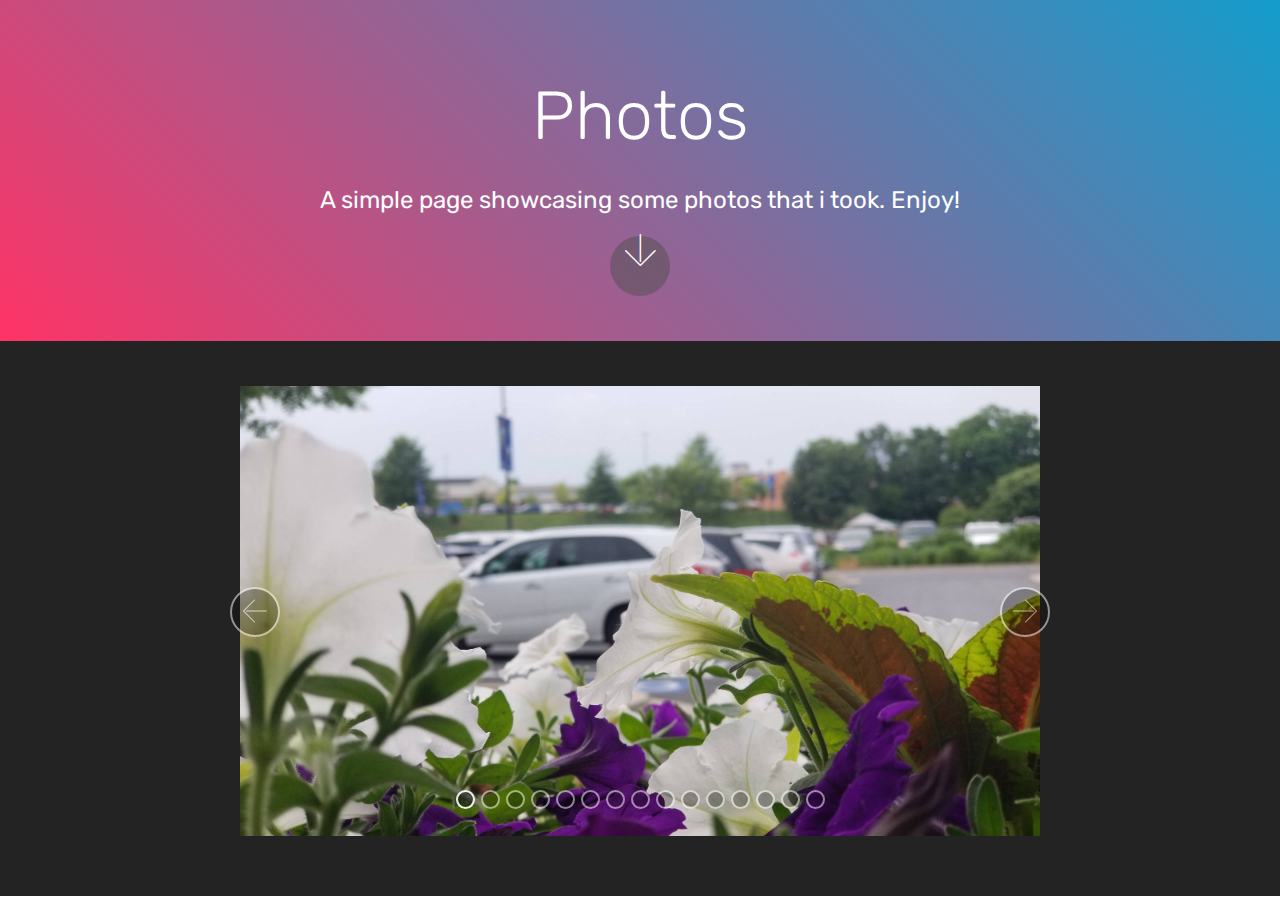
==== commit 5c589d38: "create github pages" ====
--- a/page1.html
+++ b/page1.html
@@ -1,10 +1,10 @@
 <!DOCTYPE html>
 <html  >
 <head>
-  <!-- Site made with Mobirise Website Builder v4.10.3, https://mobirise.com -->
+  <!-- Site made with Mobirise Website Builder v4.10.5, https://mobirise.com -->
   <meta charset="UTF-8">
   <meta http-equiv="X-UA-Compatible" content="IE=edge">
-  <meta name="generator" content="Mobirise v4.10.3, mobirise.com">
+  <meta name="generator" content="Mobirise v4.10.5, mobirise.com">
   <meta name="viewport" content="width=device-width, initial-scale=1, minimum-scale=1">
   <link rel="shortcut icon" href="assets/images/logo4.png" type="image/x-icon">
   <meta name="description" content="Web Maker Description">
@@ -46,7 +46,7 @@
     </div>
 </section>
 
-<section class="engine"><a href="https://mobirise.info/u">bootstrap website templates</a></section><section class="carousel slide cid-rvoicYiLsI" data-interval="false" id="slider2-d">
+<section class="engine"><a href="https://mobirise.info/o">free portfolio site templates</a></section><section class="carousel slide cid-rvoicYiLsI" data-interval="false" id="slider2-d">
 
     
     <div class="container content-slider">
--- a/assets/theme/css/style.css
+++ b/assets/theme/css/style.css
@@ -495,9 +495,9 @@
 .jq-selectbox li {
   padding: 1.07em .5em; }
 
-div[data-for^="input-range"] input {
-  padding-left: 0;
-  padding-right: 0; }
+input[type="range"] {
+  padding-left: 0 !important;
+  padding-right: 0 !important; }
 
 .modal-dialog, .modal-content {
   height: 100%; }
@@ -512,6 +512,8 @@
 
 .carousel-item img {
   margin: auto; }
+
+/*# sourceMappingURL=style.css.map */
 .engine {
 	position: absolute;
 	text-indent: -2400px;
--- a/assets/mobirise/css/mbr-additional.css
+++ b/assets/mobirise/css/mbr-additional.css
@@ -1435,7 +1435,7 @@
 .cid-rvoicYiLsI {
   padding-top: 45px;
   padding-bottom: 60px;
-  background-color: #149dcc;
+  background-color: #232323;
 }
 .cid-rvoicYiLsI .content-slider {
   display: -webkit-flex;
